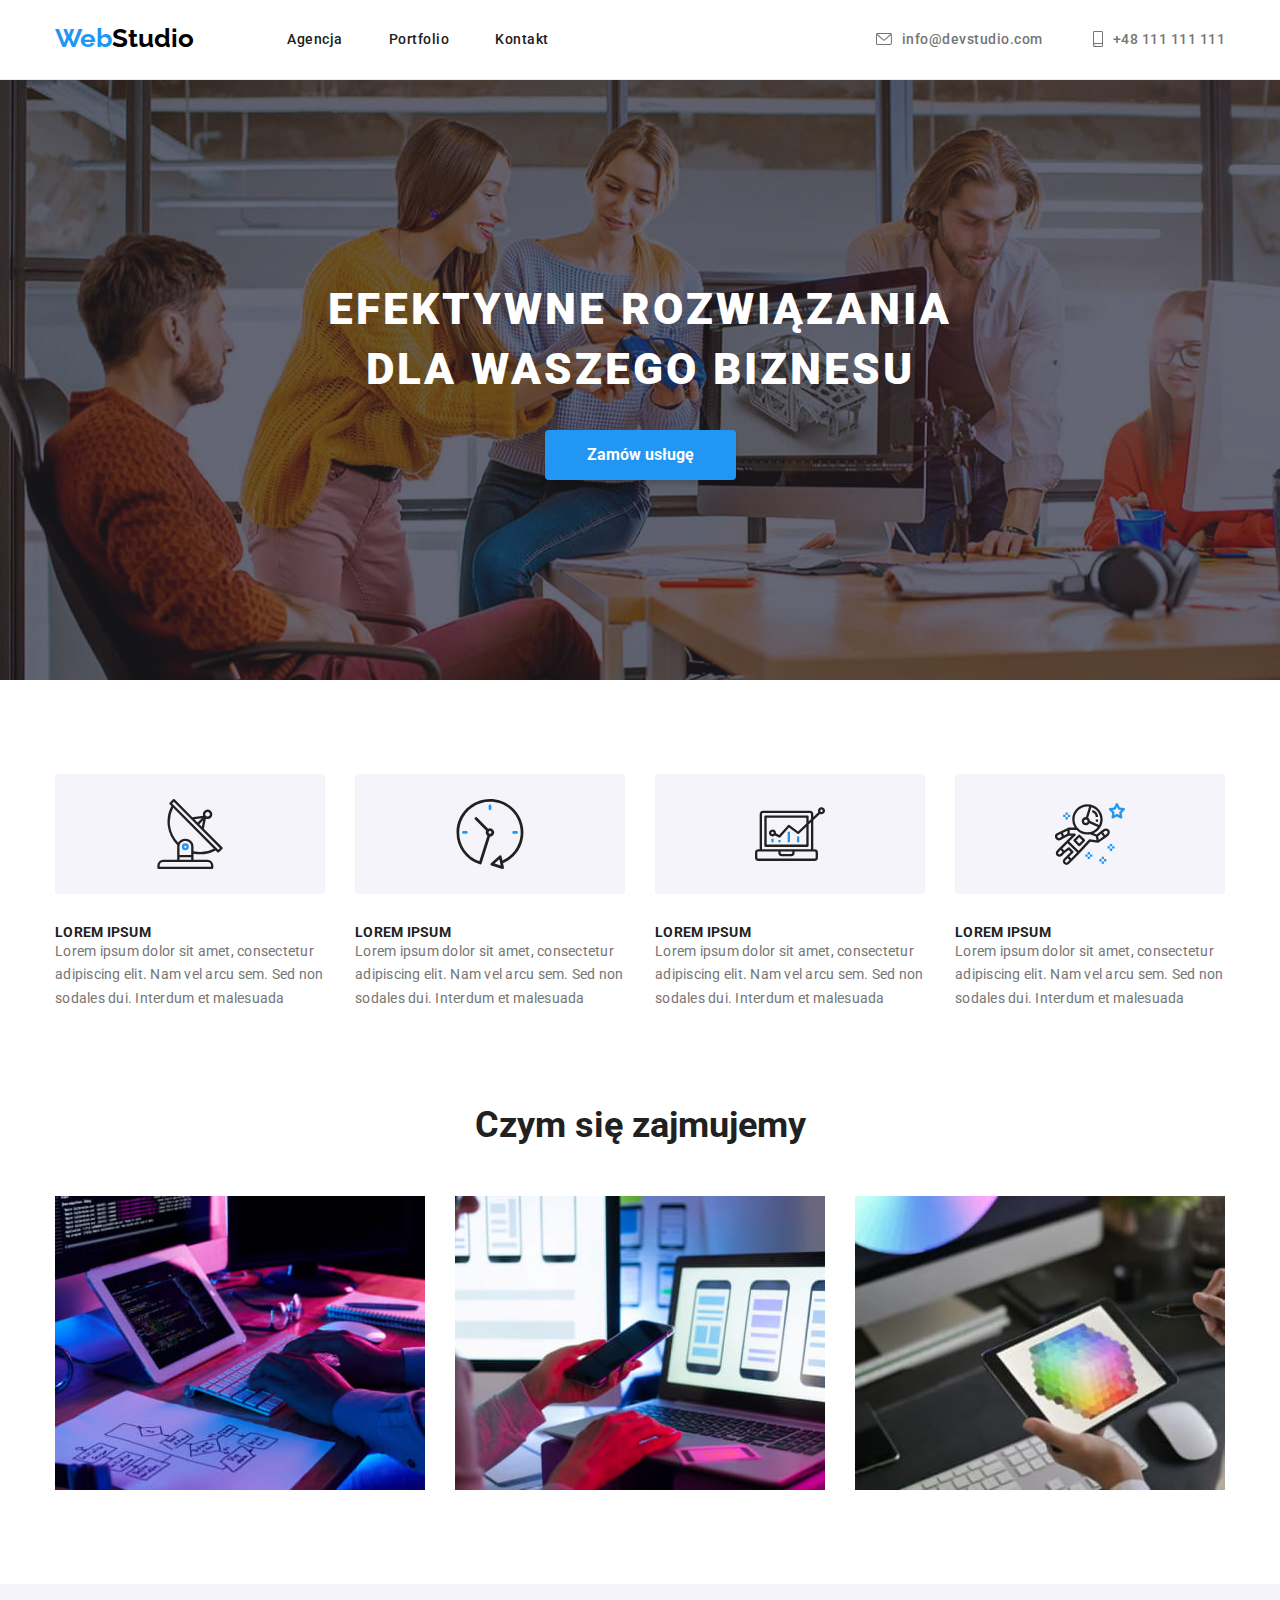
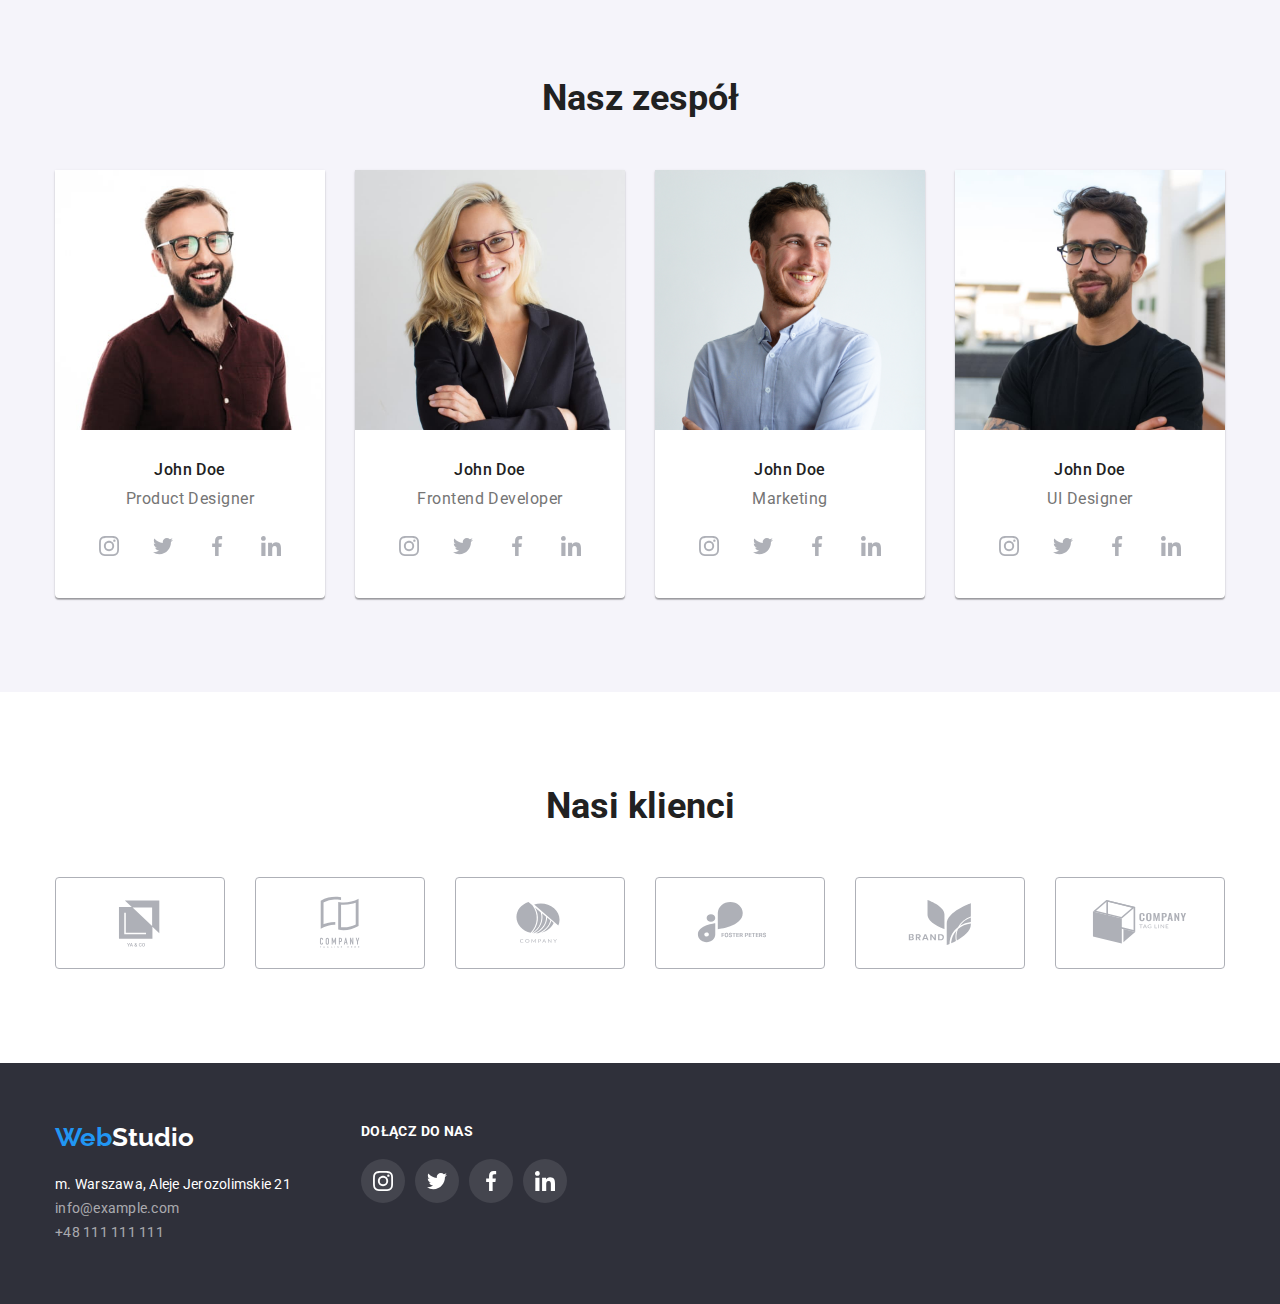
==== index.html @ 368a5fe5 "copied goit-markup-hw-04 files" ====
<!DOCTYPE html>
<html lang="pl">
  <head>
    <meta charset="UTF-8" />
    <meta http-equiv="X-UA-Compatible" content="IE=edge" />
    <meta name="viewport" content="width=device-width, initial-scale=1.0" />
    <title>WebStudio</title>

    <!-- links to stylesheets -->
    <link
      rel="stylesheet"
      href="https://cdnjs.cloudflare.com/ajax/libs/modern-normalize/1.0.0/modern-normalize.min.css"
    />
    <link rel="stylesheet" href="css/styles.css" />

    <!-- links to fonts -->
    <link rel="preconnect" href="https://fonts.googleapis.com" />
    <link rel="preconnect" href="https://fonts.gstatic.com" crossorigin />
    <link
      href="https://fonts.googleapis.com/css2?family=Raleway:wght@700&family=Roboto:wght@400;500;700;900&display=swap"
      rel="stylesheet"
    />
  </head>

  <body>
    <header class="site-bar-wrapper">
      <div class="container site-bar">
        <a class="logo-first" href="index.html"
          >Web<span class="logo-second">Studio</span></a
        >
        <nav>
          <ul class="main-navigation">
            <li><a href="agency-link">Agencja</a></li>
            <li><a href="portfolio.html">Portfolio</a></li>
            <li><a href="kontakt-link">Kontakt</a></li>
          </ul>
        </nav>
        <ul class="main-navigation main-navigation-contact">
          <li>
            <a href="mailto:info@devstudio.com">
              <svg width="16" height="12" class="icon-contact">
                <use href="./images/sprite-min.svg#icon-envelope"></use>
              </svg>
              info@devstudio.com</a
            >
          </li>
          <li>
            <a href="tel:+48111111111">
              <svg width="10" height="16" class="icon-contact">
                <use href="./images/sprite-min.svg#icon-smartphone"></use>
              </svg>
              +48 111 111 111</a
            >
          </li>
        </ul>
      </div>
    </header>

    <main>
      <section class="container-main-first section">
        <div class="container">
          <h1 class="container-main-first-caption">
            EFEKTYWNE ROZWIĄZANIA<br />DLA WASZEGO BIZNESU
          </h1>
          <button type="button" class="container-main-first-button">
            Zamów usługę
          </button>
        </div>
      </section>

      <section class="container-main-second container section">
        <ul class="container-main-second-list">
          <li>
            <div>
              <svg width="70" height="70">
                <use href="./images/sprite-min.svg#icon-antenna-1"></use>
              </svg>
            </div>
            <h3>LOREM IPSUM</h3>
            <p>
              Lorem ipsum dolor sit amet, consectetur adipiscing elit. Nam vel
              arcu sem. Sed non sodales dui. Interdum et malesuada
            </p>
          </li>

          <li>
            <div>
              <svg width="70" height="70">
                <use href="./images/sprite-min.svg#icon-clock-1"></use>
              </svg>
            </div>
            <h3>LOREM IPSUM</h3>
            <p>
              Lorem ipsum dolor sit amet, consectetur adipiscing elit. Nam vel
              arcu sem. Sed non sodales dui. Interdum et malesuada
            </p>
          </li>

          <li>
            <div>
              <svg width="70" height="70">
                <use href="./images/sprite-min.svg#icon-diagram-1"></use>
              </svg>
            </div>
            <h3>LOREM IPSUM</h3>
            <p>
              Lorem ipsum dolor sit amet, consectetur adipiscing elit. Nam vel
              arcu sem. Sed non sodales dui. Interdum et malesuada
            </p>
          </li>

          <li>
            <div>
              <svg width="70" height="70">
                <use href="./images/sprite-min.svg#icon-astronaut-1"></use>
              </svg>
            </div>
            <h3>LOREM IPSUM</h3>
            <p>
              Lorem ipsum dolor sit amet, consectetur adipiscing elit. Nam vel
              arcu sem. Sed non sodales dui. Interdum et malesuada
            </p>
          </li>
        </ul>
      </section>

      <section class="container-main-third container section">
        <h2 class="container-caption">Czym się zajmujemy</h2>
        <ul>
          <li>
            <img
              src="images/keyboard.jpg"
              alt="Coding"
              width="370"
              height="294"
            />
          </li>
          <li>
            <img
              src="images/laptop.jpg"
              alt="Web desing"
              width="370"
              height="294"
            />
          </li>
          <li>
            <img
              src="images/tablet.jpg"
              alt="Colours palette on tablet"
              width="370"
              height="294"
            />
          </li>
        </ul>
      </section>

      <section class="container-team section">
        <div class="container">
          <h2 class="container-caption">Nasz zespół</h2>
          <ul>
            <li>
              <figure class="container-team-worker">
                <img
                  src="images/product-designer.jpg"
                  alt="Product designer"
                  width="270"
                  height="260"
                />
                <figcaption>
                  <h4 class="container-team-title">John Doe</h4>
                  <p class="container-team-describe">Product Designer</p>
                  <ul class="container-team-icons">
                    <li>
                      <svg class="team-social-icons" width="20" height="20">
                        <use
                          href="images/sprite-min.svg#icon-instagram-2"
                        ></use>
                      </svg>
                    </li>
                    <li>
                      <svg class="team-social-icons" width="20" height="20">
                        <use href="images/sprite-min.svg#icon-twitter-1"></use>
                      </svg>
                    </li>
                    <li>
                      <svg class="team-social-icons" width="20" height="20">
                        <use href="images/sprite-min.svg#icon-facebook-1"></use>
                      </svg>
                    </li>
                    <li>
                      <svg class="team-social-icons" width="20" height="20">
                        <use href="images/sprite-min.svg#icon-linkedin-1"></use>
                      </svg>
                    </li>
                  </ul>
                </figcaption>
              </figure>
            </li>
            <li>
              <figure class="container-team-worker">
                <img
                  src="images/frontend-developer.jpg"
                  alt="frontend-developer"
                  width="270"
                  height="260"
                />
                <figcaption>
                  <h4 class="container-team-title">John Doe</h4>
                  <p class="container-team-describe">Frontend Developer</p>
                  <ul class="container-team-icons">
                    <li>
                      <svg class="team-social-icons" width="20" height="20">
                        <use
                          href="images/sprite-min.svg#icon-instagram-2"
                        ></use>
                      </svg>
                    </li>
                    <li>
                      <svg class="team-social-icons" width="20" height="20">
                        <use href="images/sprite-min.svg#icon-twitter-1"></use>
                      </svg>
                    </li>
                    <li>
                      <svg class="team-social-icons" width="20" height="20">
                        <use href="images/sprite-min.svg#icon-facebook-1"></use>
                      </svg>
                    </li>
                    <li>
                      <svg class="team-social-icons" width="20" height="20">
                        <use href="images/sprite-min.svg#icon-linkedin-1"></use>
                      </svg>
                    </li>
                  </ul>
                </figcaption>
              </figure>
            </li>
            <li>
              <figure class="container-team-worker">
                <img
                  src="images/marketing.jpg"
                  alt="Marketing worker"
                  width="270"
                  height="260"
                />
                <figcaption>
                  <h4 class="container-team-title">John Doe</h4>
                  <p class="container-team-describe">Marketing</p>
                  <ul class="container-team-icons">
                    <li>
                      <svg class="team-social-icons" width="20" height="20">
                        <use
                          href="images/sprite-min.svg#icon-instagram-2"
                        ></use>
                      </svg>
                    </li>
                    <li>
                      <svg class="team-social-icons" width="20" height="20">
                        <use href="images/sprite-min.svg#icon-twitter-1"></use>
                      </svg>
                    </li>
                    <li>
                      <svg class="team-social-icons" width="20" height="20">
                        <use href="images/sprite-min.svg#icon-facebook-1"></use>
                      </svg>
                    </li>
                    <li>
                      <svg class="team-social-icons" width="20" height="20">
                        <use href="images/sprite-min.svg#icon-linkedin-1"></use>
                      </svg>
                    </li>
                  </ul>
                </figcaption>
              </figure>
            </li>
            <li>
              <figure class="container-team-worker">
                <img
                  src="images/ui-designer.jpg"
                  alt="UI designer"
                  width="270"
                  height="260"
                />
                <figcaption>
                  <h4 class="container-team-title">John Doe</h4>
                  <p class="container-team-describe">UI Designer</p>
                  <ul class="container-team-icons">
                    <li>
                      <svg class="team-social-icons" width="20" height="20">
                        <use
                          href="images/sprite-min.svg#icon-instagram-2"
                        ></use>
                      </svg>
                    </li>
                    <li>
                      <svg class="team-social-icons" width="20" height="20">
                        <use href="images/sprite-min.svg#icon-twitter-1"></use>
                      </svg>
                    </li>
                    <li>
                      <svg class="team-social-icons" width="20" height="20">
                        <use href="images/sprite-min.svg#icon-facebook-1"></use>
                      </svg>
                    </li>
                    <li>
                      <svg class="team-social-icons" width="20" height="20">
                        <use href="images/sprite-min.svg#icon-linkedin-1"></use>
                      </svg>
                    </li>
                  </ul>
                </figcaption>
              </figure>
            </li>
          </ul>
        </div>
      </section>

      <section class="section container container-clients">
        <h2 class="container-caption">Nasi klienci</h2>
        <ul class="container-clients-list">
          <li>
            <svg width="106" height="60.04">
              <use href="images/sprite-min.svg#icon-Logo-1"></use>
            </svg>
          </li>
          <li>
            <svg width="106" height="60.04">
              <use href="images/sprite-min.svg#icon-Logo-2"></use>
            </svg>
          </li>
          <li>
            <svg width="106" height="60.04">
              <use href="images/sprite-min.svg#icon-Logo-3"></use>
            </svg>
          </li>
          <li>
            <svg width="106" height="60.04">
              <use href="images/sprite-min.svg#icon-Logo-4"></use>
            </svg>
          </li>
          <li>
            <svg width="106" height="60.04">
              <use href="images/sprite-min.svg#icon-Logo-5"></use>
            </svg>
          </li>
          <li>
            <svg width="106" height="60.04">
              <use href="images/sprite-min.svg#icon-Logo-6"></use>
            </svg>
          </li>
        </ul>
      </section>
    </main>

    <footer class="footer-wrapper">
      <div class="container footer-columns">
        <div class="footer-columns-adress">
          <a class="logo-first" href="index.html"
            >Web<span class="logo-second-footer">Studio</span></a
          >
          <address class="address-info">
            m. Warszawa, Aleje Jerozolimskie 21 <br />
            <a href="mailto:info@example.com" class="address-link"
              >info@example.com</a
            >
            <br />
            <a href="tel:+48111111111" class="address-link">+48 111 111 111</a>
          </address>
        </div>
        <div class="footer-socials">
          <h4>DOŁĄCZ DO NAS</h4>
          <ul class="footer-socials-icons">
            <li>
              <svg width="20" height="20">
                <use href="images/sprite-min.svg#icon-instagram-2"></use>
              </svg>
            </li>
            <li>
              <svg width="20" height="20">
                <use href="images/sprite-min.svg#icon-twitter-1"></use>
              </svg>
            </li>
            <li>
              <svg width="20" height="20">
                <use href="images/sprite-min.svg#icon-facebook-1"></use>
              </svg>
            </li>
            <li>
              <svg width="20" height="20">
                <use href="images/sprite-min.svg#icon-linkedin-1"></use>
              </svg>
            </li>
          </ul>
        </div>
      </div>
    </footer>
  </body>
</html>
---- css/styles.css ----
:root {
  --main-color: #212121;
  --accent-color: #2196f3;
  --descriptions-color: #757575;
  --background-dark-color: #2f303a;
  --background-light-color: #f5f4fa;
  --white-color: #ffffff;
  --black-color: #000000;
  --clients-logo-color: hsla(227, 6%, 70%, 1);
}

*,
*::before,
*::after {
  box-sizing: border-box;
  margin: 0;
  padding: 0;
}

body {
  font-family: "Roboto", "Raleway", sans-serif;
  color: var(--main-color);
  max-width: 1600px;
  margin-left: auto;
  margin-right: auto;
}

.container {
  max-width: 1200px;
  margin-left: auto;
  margin-right: auto;
  padding-left: 15px;
  padding-right: 15px;
}

.section {
  padding-bottom: 94px;
  padding-top: 94px;
}
/* header styles */

.site-bar-wrapper {
  background-color: var(--white-color);
  border-bottom: 1px solid #ececec;
}
.site-bar {
  display: flex;
  align-items: center;
}
.site-bar > a {
  margin: 24px 93px 25px 0;
}

.logo-first {
  color: var(--accent-color);
  text-decoration: none;
  font-family: "Raleway";
  font-size: 26px;
  font-weight: 700;
}
.logo-second {
  color: var(--black-color);
}
.main-navigation {
  list-style: none;
  display: flex;
}
.main-navigation a {
  text-decoration: none;
  color: var(--main-color);
  font-weight: 500;
  font-size: 14px;
  letter-spacing: 0.5px;
  margin-right: 46px;
}
.main-navigation a[href="kontakt-link"] {
  margin-right: 0;
}
.main-navigation-contact {
  margin-left: auto;
}
.main-navigation-contact a {
  color: var(--descriptions-color);
  margin-right: 50px;
  fill: var(--descriptions-color);
  display: flex;
  gap: 10px;
  align-items: center;
}
.main-navigation-contact a[href="tel:+48111111111"] {
  margin-right: 0;
}
.main-navigation a:hover {
  color: var(--accent-color);
  fill: var(--accent-color);
}
.main-navigation a:focus {
  color: var(--accent-color);
  fill: var(--accent-color);
}

/* footer styles */

.footer-wrapper {
  background-color: var(--background-dark-color);
  padding-top: 60px;
  padding-bottom: 60px;
}
.footer-columns {
  display: flex;
}
.footer-columns-adress {
  margin-right: 70px;
}
.logo-second-footer {
  color: var(--white-color);
}
.address-info {
  color: var(--white-color);
  font-style: normal;
  font-size: 14px;
  line-height: 1.7;
  vertical-align: top;
  letter-spacing: 0.25px;
  margin-top: 20px;
}
.address-link {
  text-decoration: none;
  color: #ffffff99;
  font-style: normal;
  font-size: 14px;
  line-height: 1.7;
  vertical-align: top;
  letter-spacing: 0.25px;
}
.address-link:hover {
  color: var(--accent-color);
}
.address-link:focus {
  color: var(--accent-color);
}
.footer-socials-icons {
  list-style: none;
  display: flex;
  gap: 10px;
}
.footer-socials h4 {
  font-weight: 700;
  font-size: 14px;
  font-style: normal;
  line-height: 1.1428;
  letter-spacing: 0.03em;
  text-transform: uppercase;
  color: var(--white-color);
  margin-bottom: 20px;
}
.footer-socials-icons li {
  width: 44px;
  height: 44px;
  border-radius: 50%;
  background-color: rgba(255, 255, 255, 0.1);
  fill: var(--white-color);
  display: flex;
  justify-content: center;
  align-items: center;
}
.footer-socials-icons li:hover,
.footer-socials-icons li:active {
  cursor: pointer;
  background-color: var(--accent-color);
}
.footer-socials-icons li:focus,
.footer-socials-icons li:active {
  background-color: var(--accent-color);
}

/* main-page main styles */

.container-main-first {
  background-color: var(--background-dark-color);
  background-image: linear-gradient(
      hsla(235, 10%, 21%, 0.4),
      hsla(235, 10%, 21%, 0.4)
    ),
    url(../images/back-ground-img.jpg);
  background-size: cover;
  background-repeat: no-repeat;
  padding-top: 200px;
  padding-bottom: 200px;
}
.container-main-first-caption {
  color: var(--white-color);
  font-weight: 900;
  font-size: 44px;
  line-height: 1.36;
  text-align: center;
  vertical-align: top;
  letter-spacing: 3px;
  padding-bottom: 30px;
}
.container-main-first-button {
  background-color: var(--accent-color);
  color: var(--white-color);
  border: none;
  font-weight: 700;
  font-size: 16px;
  line-height: 1.875;
  text-align: center;
  cursor: pointer;
  padding: 10px 42px;
  display: block;
  margin-left: auto;
  margin-right: auto;
  border-radius: 4px;
  box-shadow: 0px 4px 4px rgba(0, 0, 0, 0.15);
}
.container-main-second-list {
  list-style: none;
  display: flex;
  gap: 30px;
}

.container-main-second-list div {
  display: flex;
  width: 270px;
  height: 120px;
  justify-content: center;
  align-items: center;
  background-color: hsla(250, 38%, 97%, 1);
  border-radius: 4px;
  margin-bottom: 30px;
}
.container-main-second-list h3 {
  font-weight: 700;
  font-size: 14px;
  line-height: 1.15;
  text-transform: uppercase;
  letter-spacing: 0.25px;
}
.container-main-second-list p {
  font-size: 14px;
  line-height: 1.7;
  color: var(--descriptions-color);
  letter-spacing: 0.25px;
}
.container-main-third {
  padding-top: 0px;
}
.container-main-third ul {
  list-style: none;
  display: flex;
  gap: 30px;
  font-size: 0;
}
.container-caption {
  font-weight: 700;
  font-size: 36px;
  text-align: center;
  vertical-align: top;
  padding-bottom: 50px;
}
.container-team {
  background-color: var(--background-light-color);
}
.container-team ul {
  list-style: none;
  display: flex;
  gap: 30px;
}
.container-team figcaption > ul {
  display: flex;
  gap: 10px;
  justify-content: center;
  padding-bottom: 30px;
}
.container-team-icons li {
  width: 44px;
  height: 44px;
  border-radius: 50%;
  display: flex;
  justify-content: center;
  align-items: center;
  fill: hsla(227, 6%, 70%, 1);
}
.container-team-icons li:hover,
.container-team-icons li:active {
  background-color: var(--accent-color);
  fill: hsla(0, 0%, 100%, 1);
  cursor: pointer;
}
.container-team-icons li:focus,
.container-team-icons li:active {
  background-color: var(--accent-color);
  fill: hsla(0, 0%, 100%, 1);
}
.container-team-worker {
  background-color: var(--white-color);
  border-bottom-right-radius: 4px;
  border-bottom-left-radius: 4px;
  box-shadow: 0px 2px 1px rgba(0, 0, 0, 0.2), 0px 1px 1px rgba(0, 0, 0, 0.14),
    0px 1px 3px rgba(0, 0, 0, 0.12);
}
.container-team-worker img {
  display: block;
}
.container-team-title {
  font-weight: 500;
  font-size: 16px;
  line-height: 1.1875;
  text-align: center;
  letter-spacing: 0.03em;
  padding-top: 30px;
  padding-bottom: 10px;
}
.container-team-describe {
  font-size: 16px;
  line-height: 1.1875;
  text-align: center;
  color: var(--descriptions-color);
  letter-spacing: 0.03em;
  padding-bottom: 16px;
}

.container-clients-list {
  list-style: none;
  display: flex;
  gap: 30px;
}
.container-clients-list li {
  width: 170px;
  height: 92px;
  display: flex;
  justify-content: center;
  align-items: center;
  border: 1px solid var(--clients-logo-color);
  border-radius: 4px;
  fill: var(--clients-logo-color);
}
.container-clients-list li:hover,
.container-clients-list li:active {
  border: 1px solid var(--accent-color);
  fill: var(--accent-color);
  cursor: pointer;
}
.container-clients-list li:focus,
.container-clients-list li:active {
  border: 1px solid var(--accent-color);
  fill: var(--accent-color);
}

/* portfolio-page styles */
.filtr-buttons {
  display: flex;
  justify-content: center;
  gap: 8px;
}

.filtr-buttons-portfolio button {
  background-color: var(--background-light-color);
  color: var(--main-color);
  border: none;
  font-weight: 500;
  font-size: 16px;
  line-height: 1.625;
  padding: 6px 22px;
  border-radius: 4px;
}

.filtr-buttons-portfolio button:hover {
  background-color: var(--accent-color);
  color: var(--white-color);
  cursor: pointer;
  box-shadow: 0px 3px 1px rgba(0, 0, 0, 0.1), 0px 1px 2px rgba(0, 0, 0, 0.08),
    0px 2px 2px rgba(0, 0, 0, 0.12);
}
.filtr-buttons-portfolio button:focus {
  background-color: var(--accent-color);
  color: var(--white-color);
  cursor: pointer;
}
.projects-list {
  list-style: none;
  padding-top: 50px;
  display: flex;
  flex-wrap: wrap;
  gap: 30px;
}
.projects-list figure {
  font-size: 0;
}
.projects-list figure:hover {
  box-shadow: 0px 1px 1px rgba(0, 0, 0, 0.12), 0px 4px 4px rgba(0, 0, 0, 0.06),
    1px 4px 6px rgba(0, 0, 0, 0.16);
  cursor: pointer;
}
.projects-list figcaption {
  border-bottom: 1px solid #eeeeee;
  border-right: 1px solid #eeeeee;
  border-left: 1px solid #eeeeee;
}
.project-title {
  font-weight: 700;
  font-size: 18px;
  line-height: 2;
  vertical-align: top;
  letter-spacing: 1.5px;
  padding-left: 24px;
  padding-top: 20px;
  padding-bottom: 4px;
}

.project-describe {
  font-size: 16px;
  color: var(--descriptions-color);
  line-height: 1.875;
  letter-spacing: 0.75px;
  padding-left: 24px;
  padding-bottom: 20px;
}
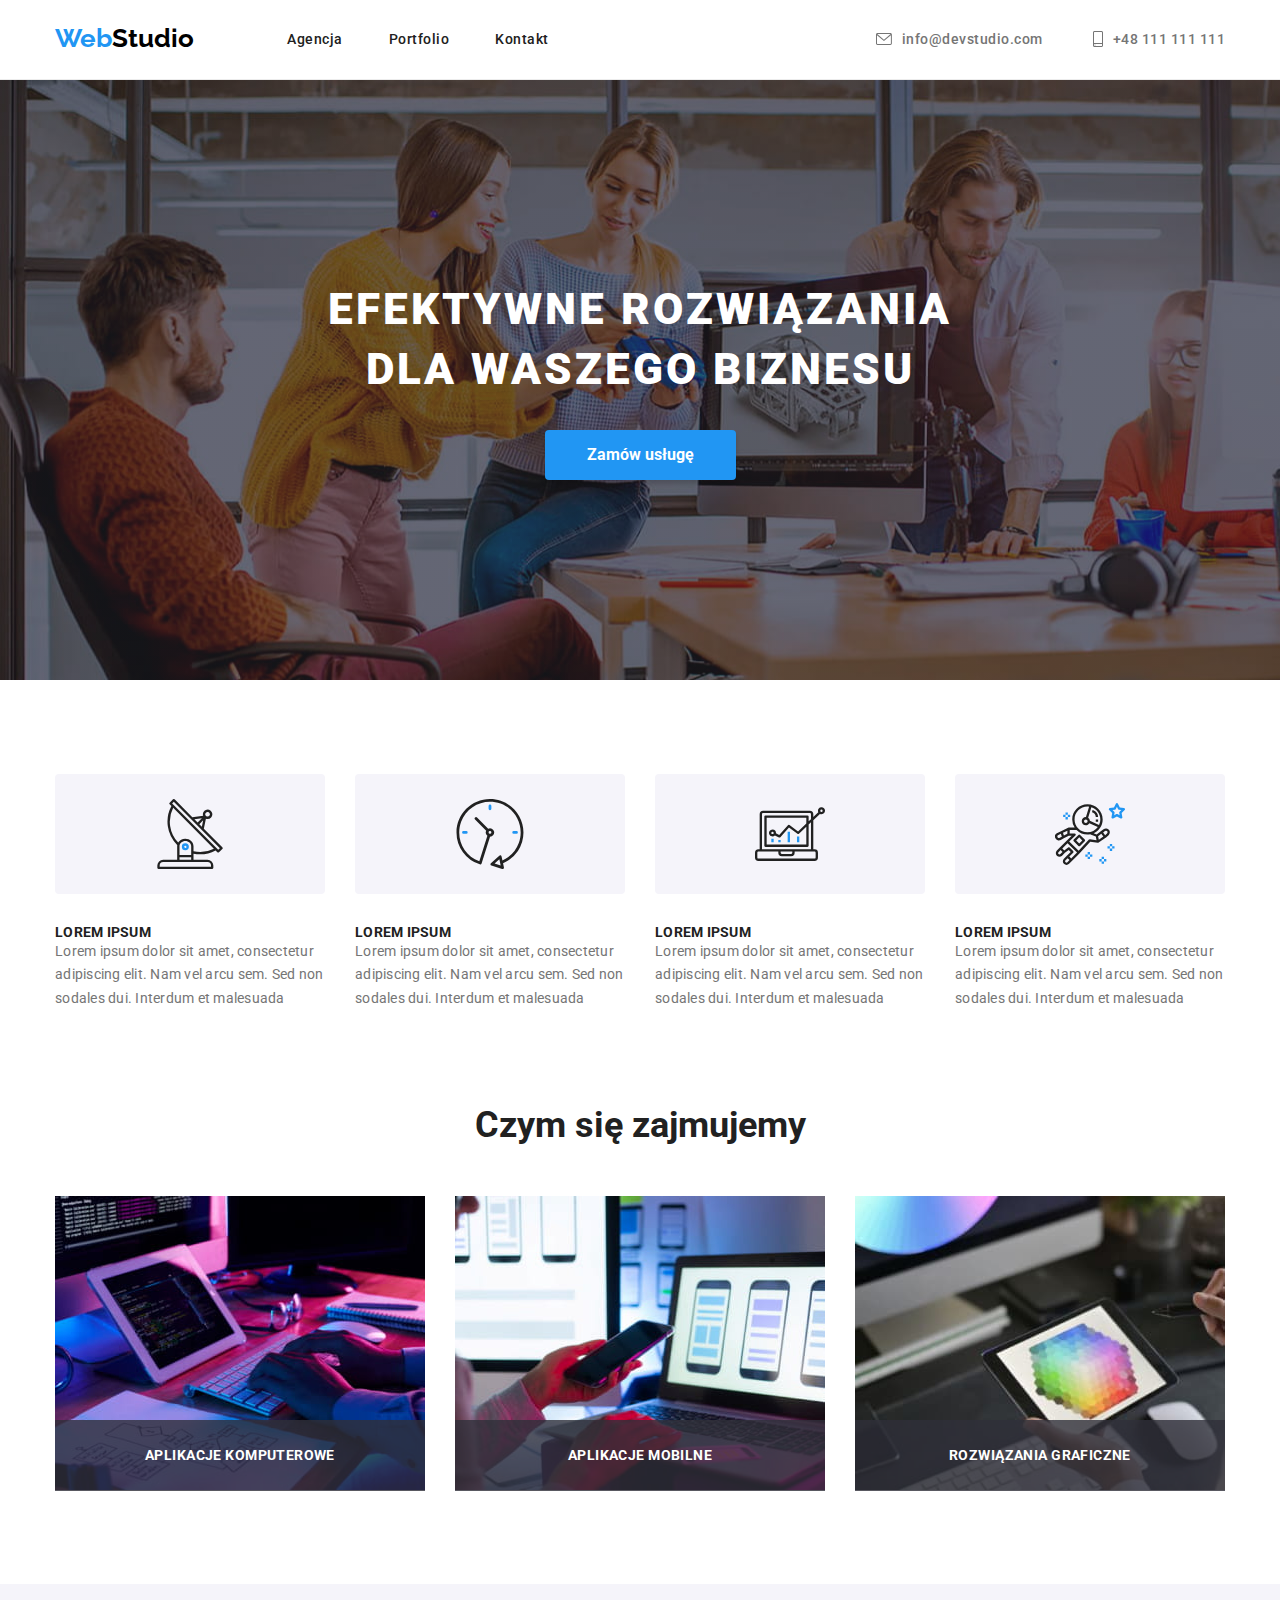
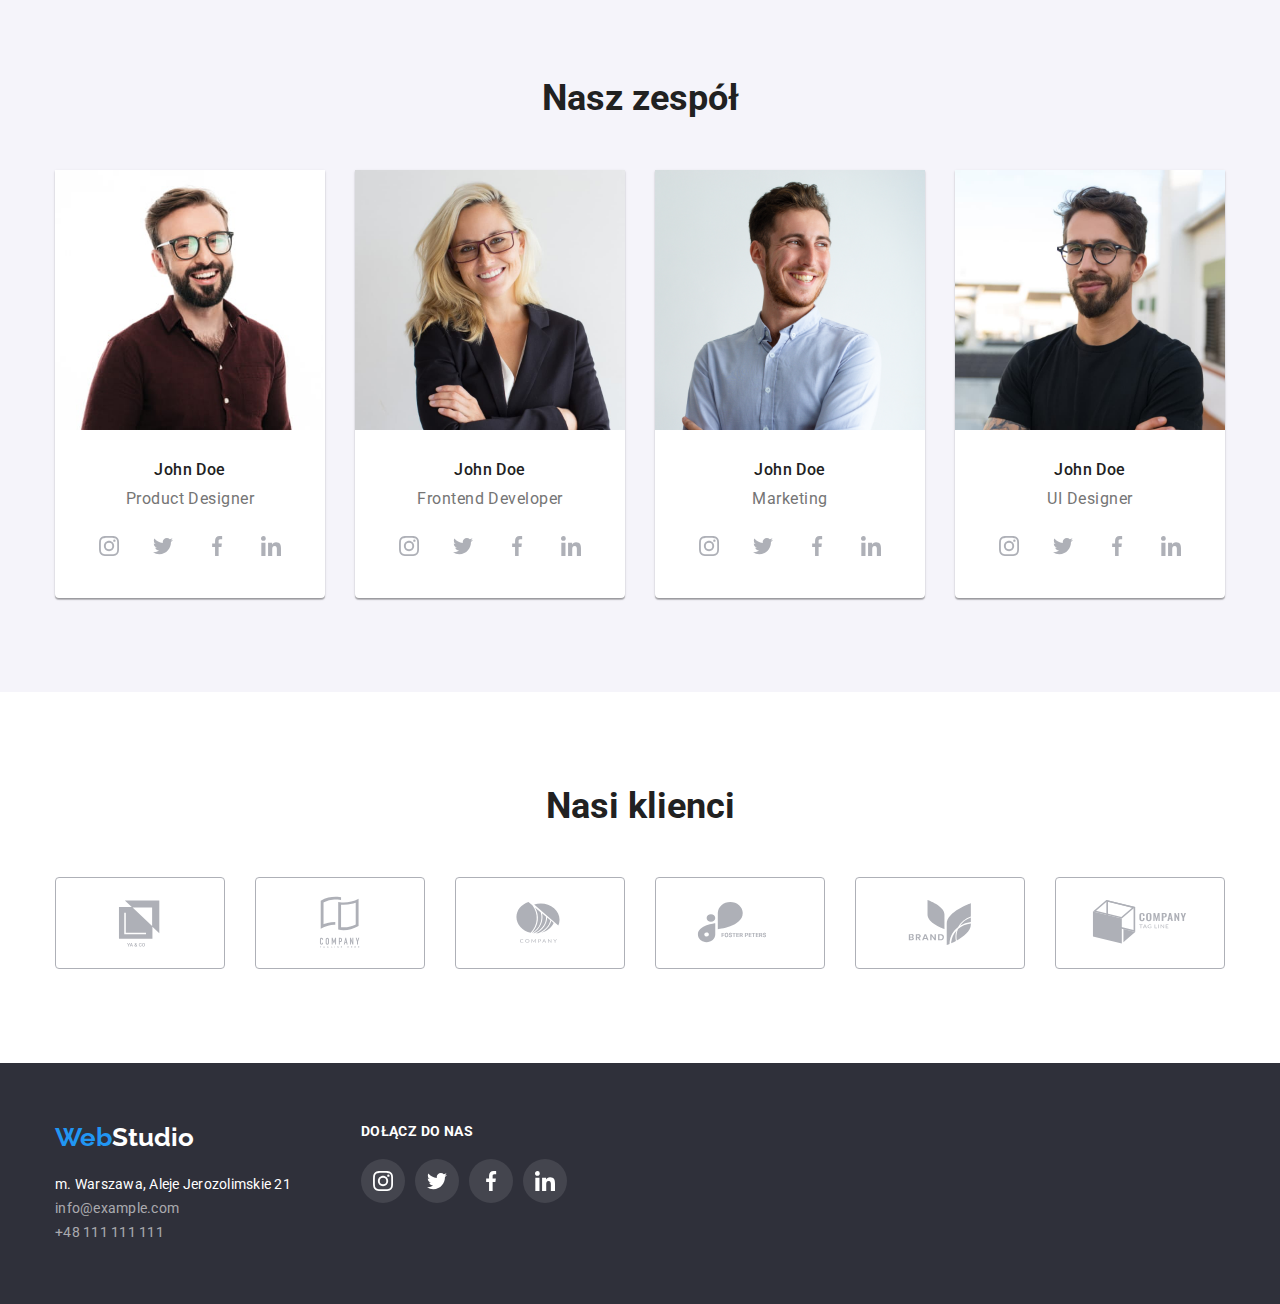
==== commit fdaafb26: "C3" ====
--- a/index.html
+++ b/index.html
@@ -134,6 +134,9 @@
               width="370"
               height="294"
             />
+            <div class="container-main-third-background">
+              <p>APLIKACJE KOMPUTEROWE</p>
+            </div>
           </li>
           <li>
             <img
@@ -142,6 +145,9 @@
               width="370"
               height="294"
             />
+            <div class="container-main-third-background">
+              <p>APLIKACJE MOBILNE</p>
+            </div>
           </li>
           <li>
             <img
@@ -150,6 +156,9 @@
               width="370"
               height="294"
             />
+            <div class="container-main-third-background">
+              <p>ROZWIĄZANIA GRAFICZNE</p>
+            </div>
           </li>
         </ul>
       </section>
--- a/css/styles.css
+++ b/css/styles.css
@@ -259,6 +259,26 @@
   vertical-align: top;
   padding-bottom: 50px;
 }
+.container-main-third li {
+  position: relative;
+}
+.container-main-third-background {
+  background-color: #2f303acc;
+  width: 100%;
+  position: absolute;
+  top: 224px;
+}
+.container-main-third-background p {
+  font-weight: 700;
+  font-size: 14px;
+  line-height: 1.1721;
+  text-align: center;
+  letter-spacing: 0.03em;
+  text-transform: uppercase;
+  color: var(--white-color);
+  padding-top: 27px;
+  padding-bottom: 27px;
+}
 .container-team {
   background-color: var(--background-light-color);
 }
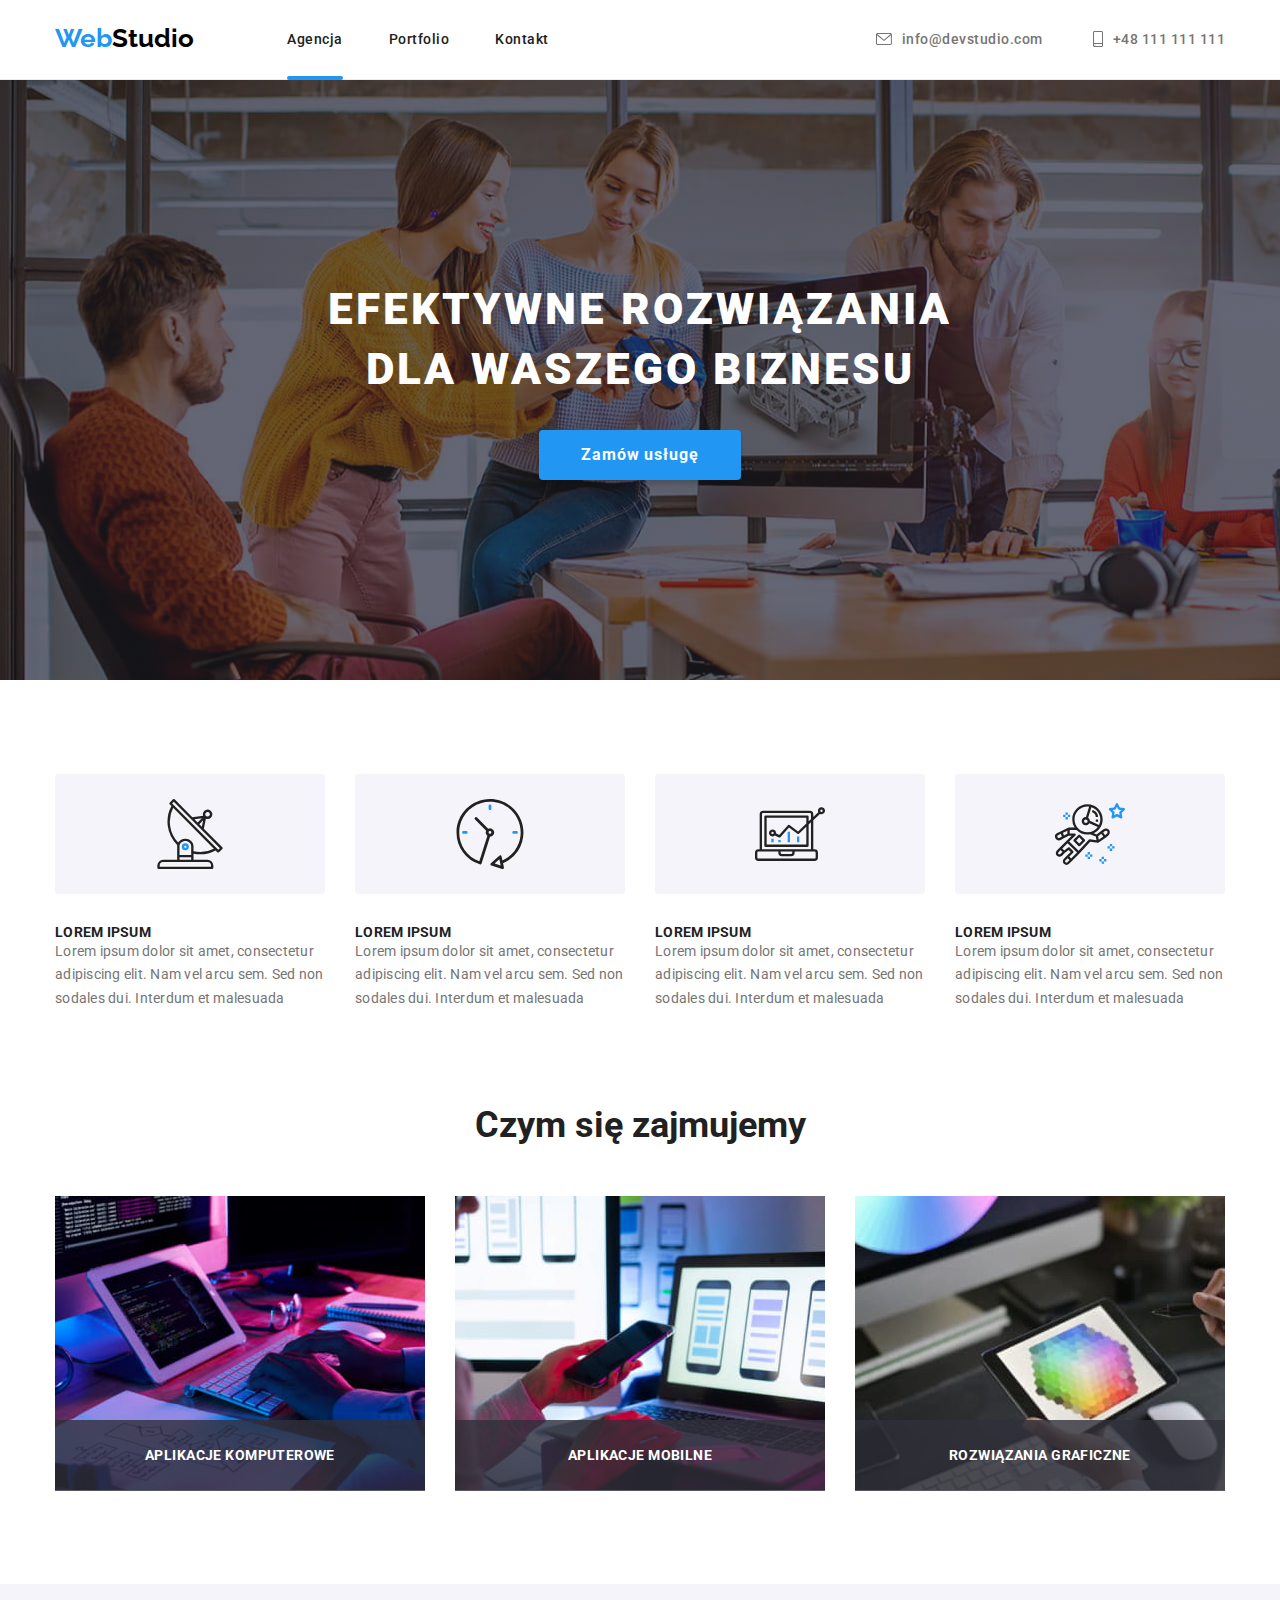
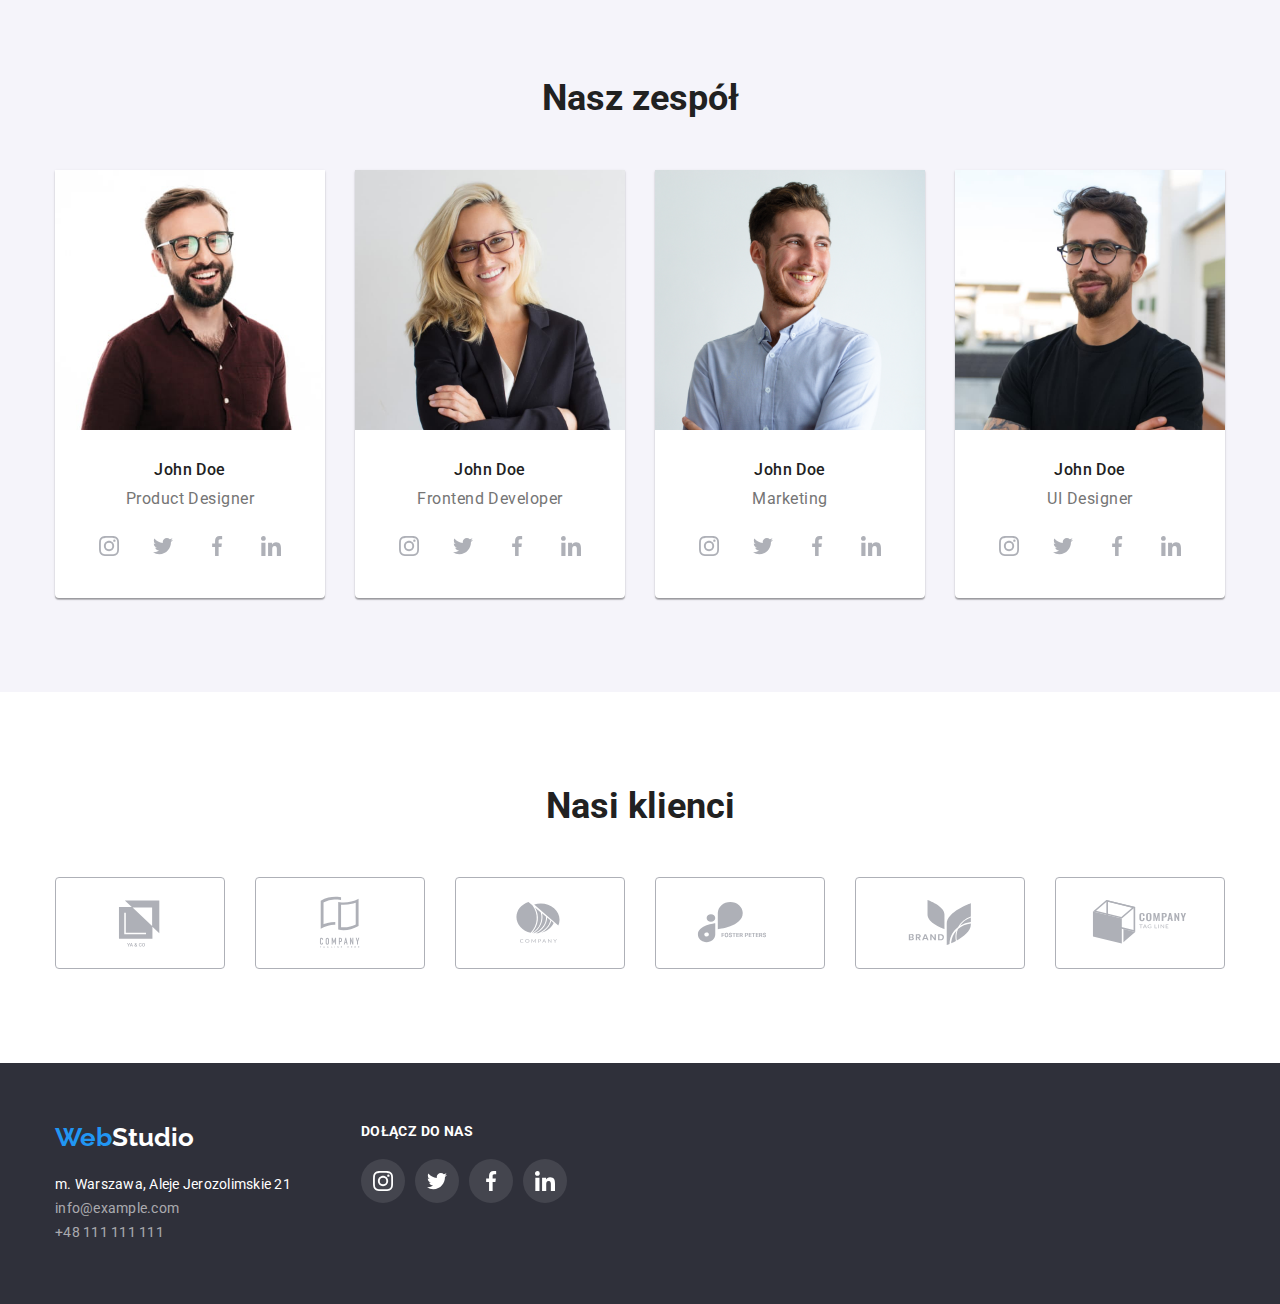
==== commit d7bf4ea0: "C1 C4 updated" ====
--- a/index.html
+++ b/index.html
@@ -30,7 +30,9 @@
         >
         <nav>
           <ul class="main-navigation">
-            <li><a href="agency-link">Agencja</a></li>
+            <li>
+              <a href="index.html" class="main-navigation-active">Agencja</a>
+            </li>
             <li><a href="portfolio.html">Portfolio</a></li>
             <li><a href="kontakt-link">Kontakt</a></li>
           </ul>
--- a/css/styles.css
+++ b/css/styles.css
@@ -64,6 +64,7 @@
 .main-navigation {
   list-style: none;
   display: flex;
+  align-items: center;
 }
 .main-navigation a {
   text-decoration: none;
@@ -72,7 +73,12 @@
   font-size: 14px;
   letter-spacing: 0.5px;
   margin-right: 46px;
-}
+  position: relative;
+  transition-property: color fill;
+  transition-duration: 250ms;
+  transition-timing-function: cubic-bezier(0.4, 0, 0.2, 1);
+}
+
 .main-navigation a[href="kontakt-link"] {
   margin-right: 0;
 }
@@ -98,6 +104,17 @@
   color: var(--accent-color);
   fill: var(--accent-color);
 }
+.main-navigation-active::after {
+  content: "";
+  background-color: var(--accent-color);
+  border-radius: 2px;
+  height: 4px;
+  position: absolute;
+  top: 45px;
+  left: 0;
+  bottom: 0;
+  right: 0;
+}
 
 /* footer styles */
 
@@ -132,6 +149,9 @@
   line-height: 1.7;
   vertical-align: top;
   letter-spacing: 0.25px;
+  transition-property: color;
+  transition-duration: 250ms;
+  transition-timing-function: cubic-bezier(0.4, 0, 0.2, 1);
 }
 .address-link:hover {
   color: var(--accent-color);
@@ -163,6 +183,9 @@
   display: flex;
   justify-content: center;
   align-items: center;
+  transition-property: background-color;
+  transition-duration: 250ms;
+  transition-timing-function: cubic-bezier(0.4, 0, 0.2, 1);
 }
 .footer-socials-icons li:hover,
 .footer-socials-icons li:active {
@@ -205,6 +228,7 @@
   font-weight: 700;
   font-size: 16px;
   line-height: 1.875;
+  letter-spacing: 0.06em;
   text-align: center;
   cursor: pointer;
   padding: 10px 42px;
@@ -267,6 +291,7 @@
   width: 100%;
   position: absolute;
   top: 224px;
+  z-index: 1;
 }
 .container-main-third-background p {
   font-weight: 700;
@@ -301,6 +326,9 @@
   justify-content: center;
   align-items: center;
   fill: hsla(227, 6%, 70%, 1);
+  transition-property: background-color fill;
+  transition-duration: 250ms;
+  transition-timing-function: cubic-bezier(0.4, 0, 0.2, 1);
 }
 .container-team-icons li:hover,
 .container-team-icons li:active {
@@ -355,6 +383,9 @@
   border: 1px solid var(--clients-logo-color);
   border-radius: 4px;
   fill: var(--clients-logo-color);
+  transition-property: fill border;
+  transition-duration: 250ms;
+  transition-timing-function: cubic-bezier(0.4, 0, 0.2, 1);
 }
 .container-clients-list li:hover,
 .container-clients-list li:active {
@@ -384,6 +415,9 @@
   line-height: 1.625;
   padding: 6px 22px;
   border-radius: 4px;
+  transition-property: background-color color box-shadow;
+  transition-duration: 250ms;
+  transition-timing-function: cubic-bezier(0.4, 0, 0.2, 1);
 }
 
 .filtr-buttons-portfolio button:hover {
@@ -407,6 +441,9 @@
 }
 .projects-list figure {
   font-size: 0;
+  transition-property: box-shadow;
+  transition-duration: 250ms;
+  transition-timing-function: cubic-bezier(0.4, 0, 0.2, 1);
 }
 .projects-list figure:hover {
   box-shadow: 0px 1px 1px rgba(0, 0, 0, 0.12), 0px 4px 4px rgba(0, 0, 0, 0.06),
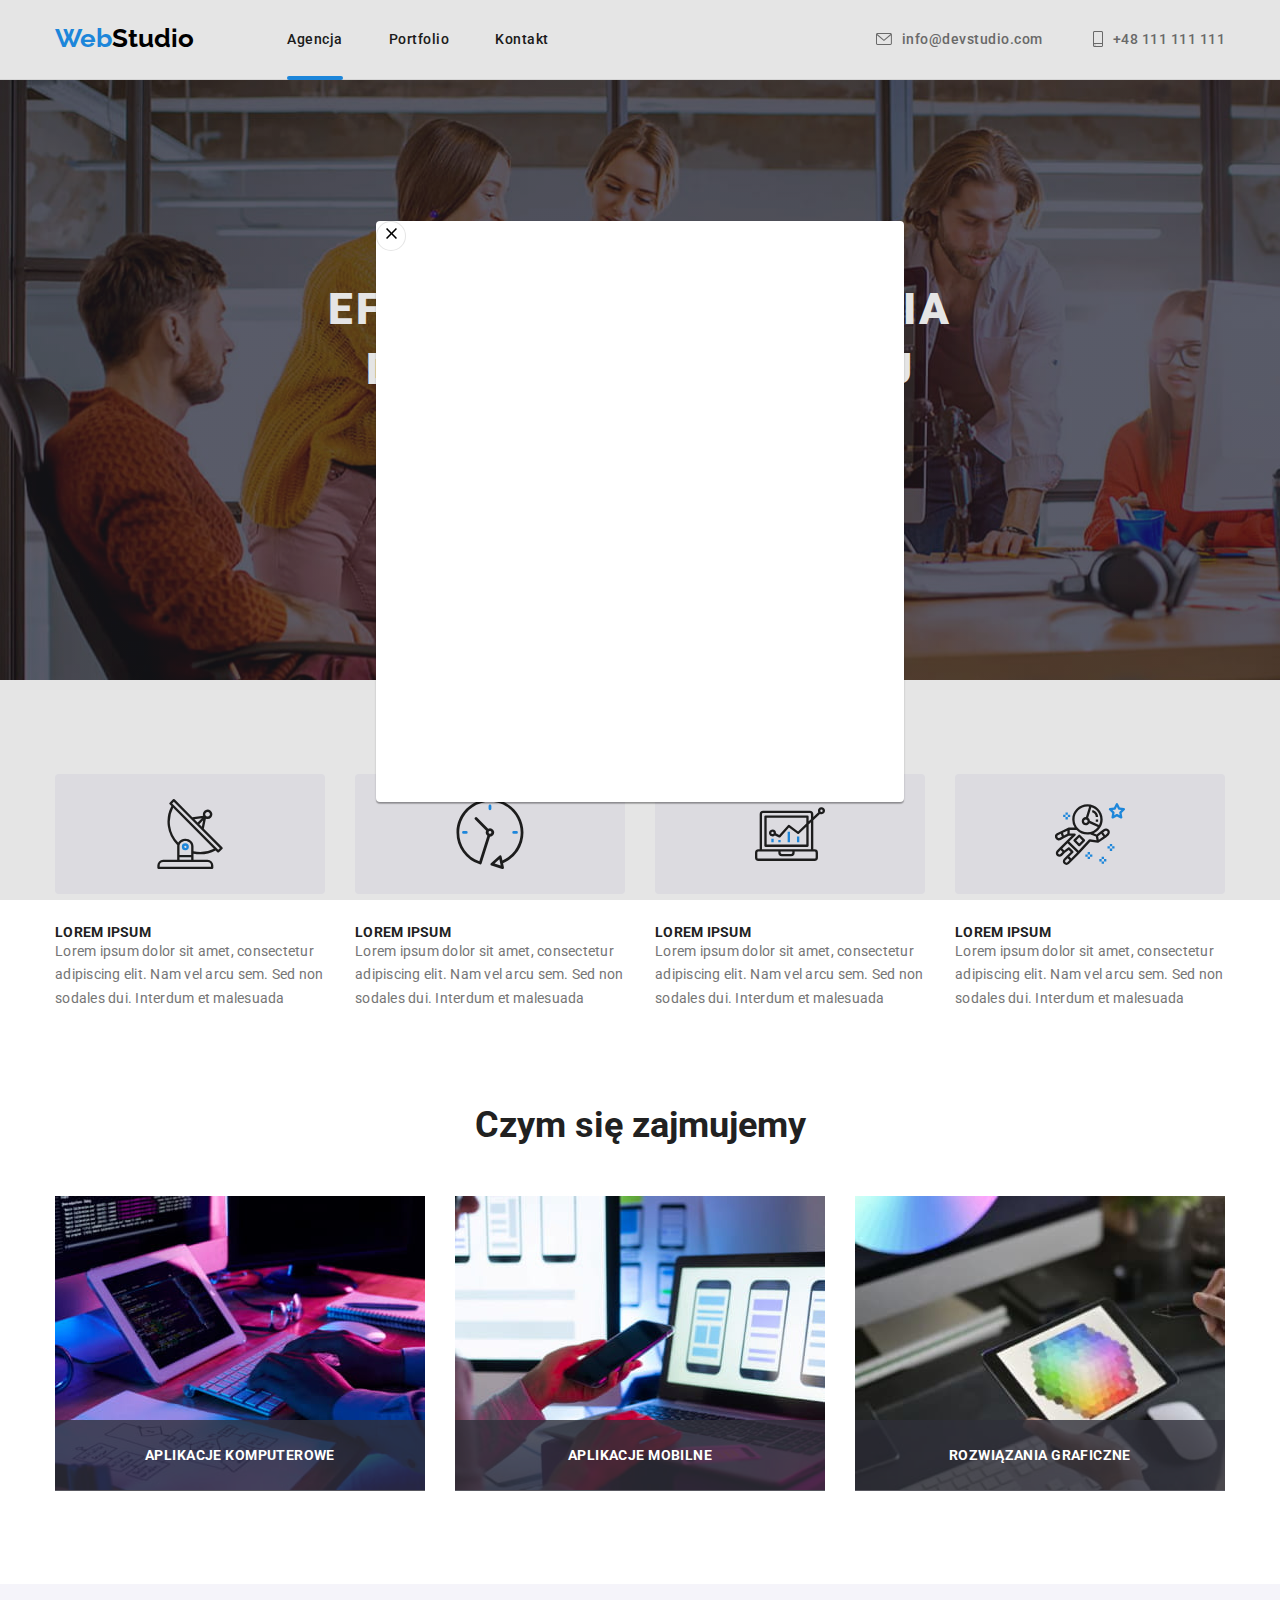
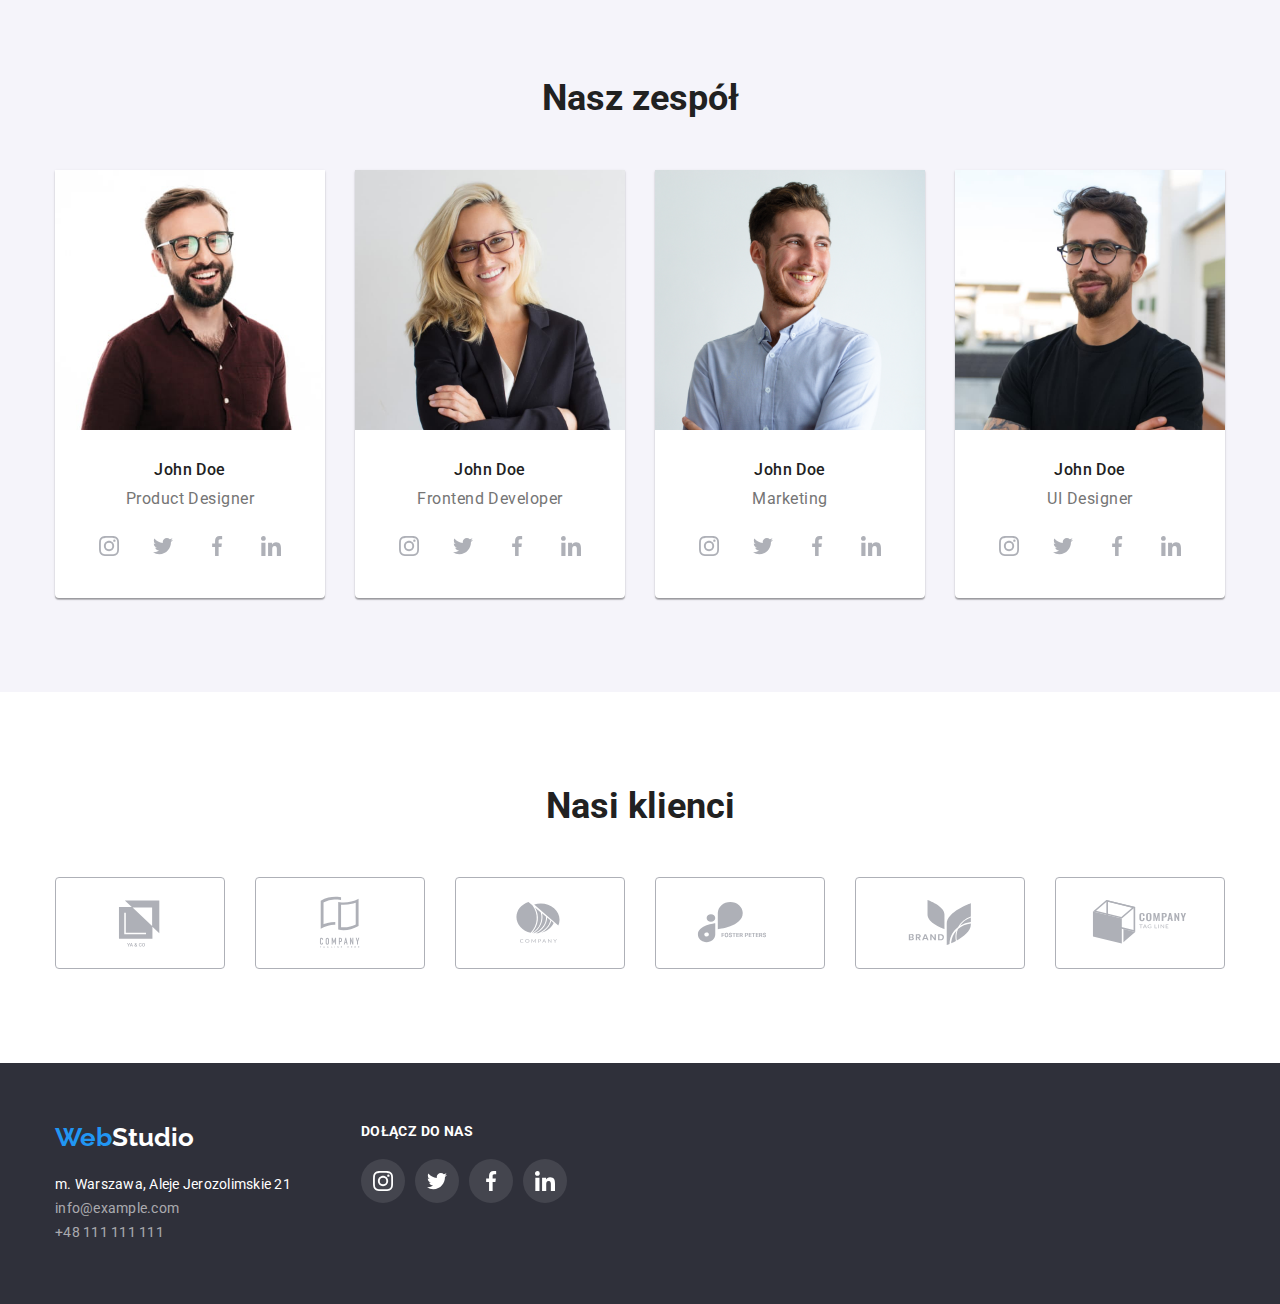
==== commit 19a10673: "modal" ====
--- a/index.html
+++ b/index.html
@@ -64,7 +64,11 @@
           <h1 class="container-main-first-caption">
             EFEKTYWNE ROZWIĄZANIA<br />DLA WASZEGO BIZNESU
           </h1>
-          <button type="button" class="container-main-first-button">
+          <button
+            type="button"
+            class="container-main-first-button"
+            data-modal-open
+          >
             Zamów usługę
           </button>
         </div>
@@ -361,6 +365,16 @@
         </ul>
       </section>
     </main>
+
+    <div class="backdrop is-hidden" data-modal>
+      <div class="modal">
+        <button type="button" class="close-btn" data-modal-close>
+          <svg width="18" height="18">
+            <use href="images/close-black-18dp (2) 1 (1).svg"></use>
+          </svg>
+        </button>
+      </div>
+    </div>
 
     <footer class="footer-wrapper">
       <div class="container footer-columns">
@@ -404,5 +418,8 @@
         </div>
       </div>
     </footer>
+
+    <script src="./js/modal.js"></script>
+
   </body>
 </html>
--- a/css/styles.css
+++ b/css/styles.css
@@ -450,6 +450,28 @@
     1px 4px 6px rgba(0, 0, 0, 0.16);
   cursor: pointer;
 }
+.projects-list div {
+  position: relative;
+  overflow: hidden;
+}
+.projects-list div > p {
+  position: absolute;
+  top: 0px;
+  bottom: 0;
+  right: 0;
+  left: 0;
+  background-color: rgba(33, 150, 243, 0.9);
+  color: var(--white-color);
+  font-size: 18px;
+  line-height: 1.555;
+  letter-spacing: 0.03em;
+  padding: 49px 45px 49px 24px;
+  transform: translateY(294px);
+  transition: transform 250ms cubic-bezier(0.4, 0, 0.2, 1);
+}
+.projects-list figure:hover div > p {
+  transform: translateY(0);
+}
 .projects-list figcaption {
   border-bottom: 1px solid #eeeeee;
   border-right: 1px solid #eeeeee;
@@ -474,3 +496,32 @@
   padding-left: 24px;
   padding-bottom: 20px;
 }
+
+/* modal styles */
+.backdrop {
+  /* cursor: not-allowed; */
+  /* display: flex; */
+  background-color: hsla(0, 0%, 0%, 0.1);
+  position: fixed;
+  top: 0;
+  left: 0;
+  bottom: 0;
+  right: 0;
+  z-index: 10;
+}
+.modal {
+  width: 528px;
+  height: 581px;
+  margin: 221px auto 0;
+  background-color: var(--white-color);
+  box-shadow: 0px 1px 3px rgba(0, 0, 0, 0.12), 0px 1px 1px rgba(0, 0, 0, 0.14),
+    0px 2px 1px rgba(0, 0, 0, 0.2);
+  border-radius: 4px;
+}
+.close-btn {
+  background-color: hsla(0, 0%, 100%, 1);
+  border: 1px solid hsla(0, 0%, 0%, 0.1);
+  border-radius: 50%;
+  width: 30px;
+  height: 30px;
+}
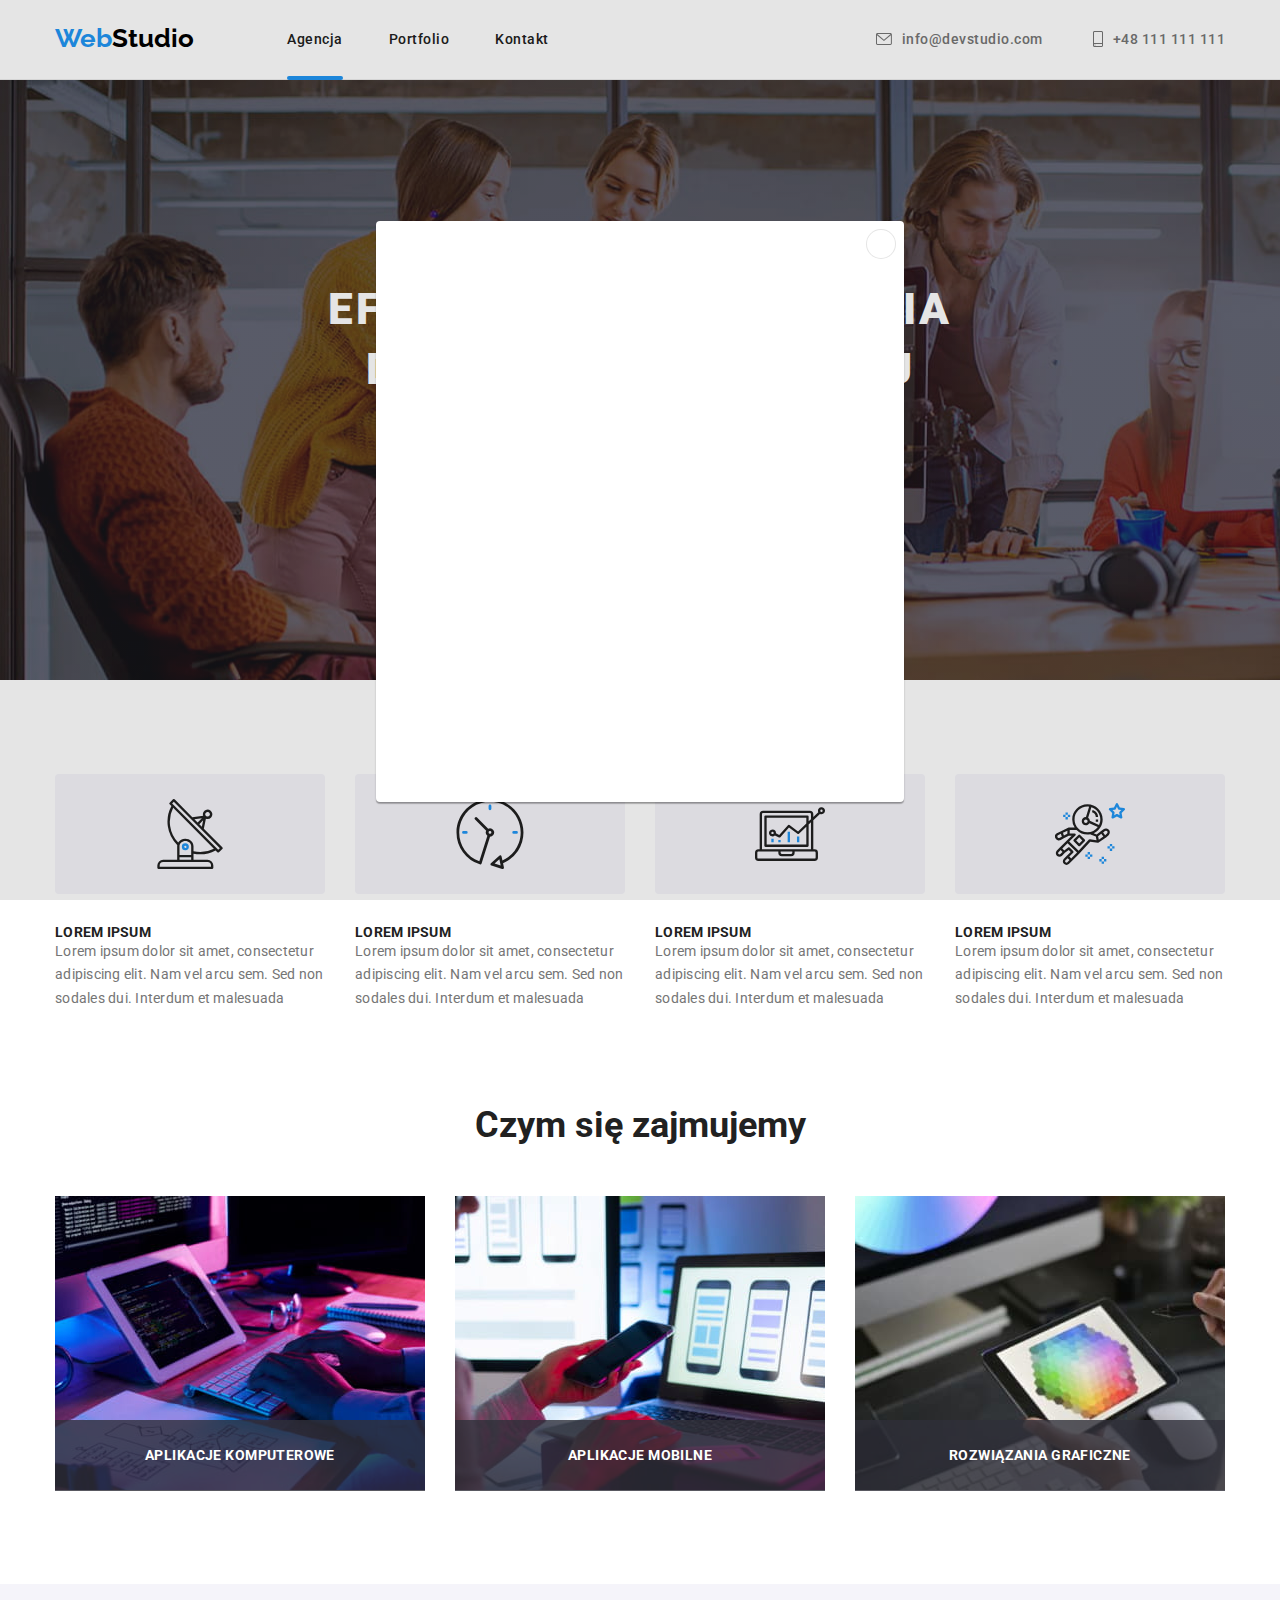
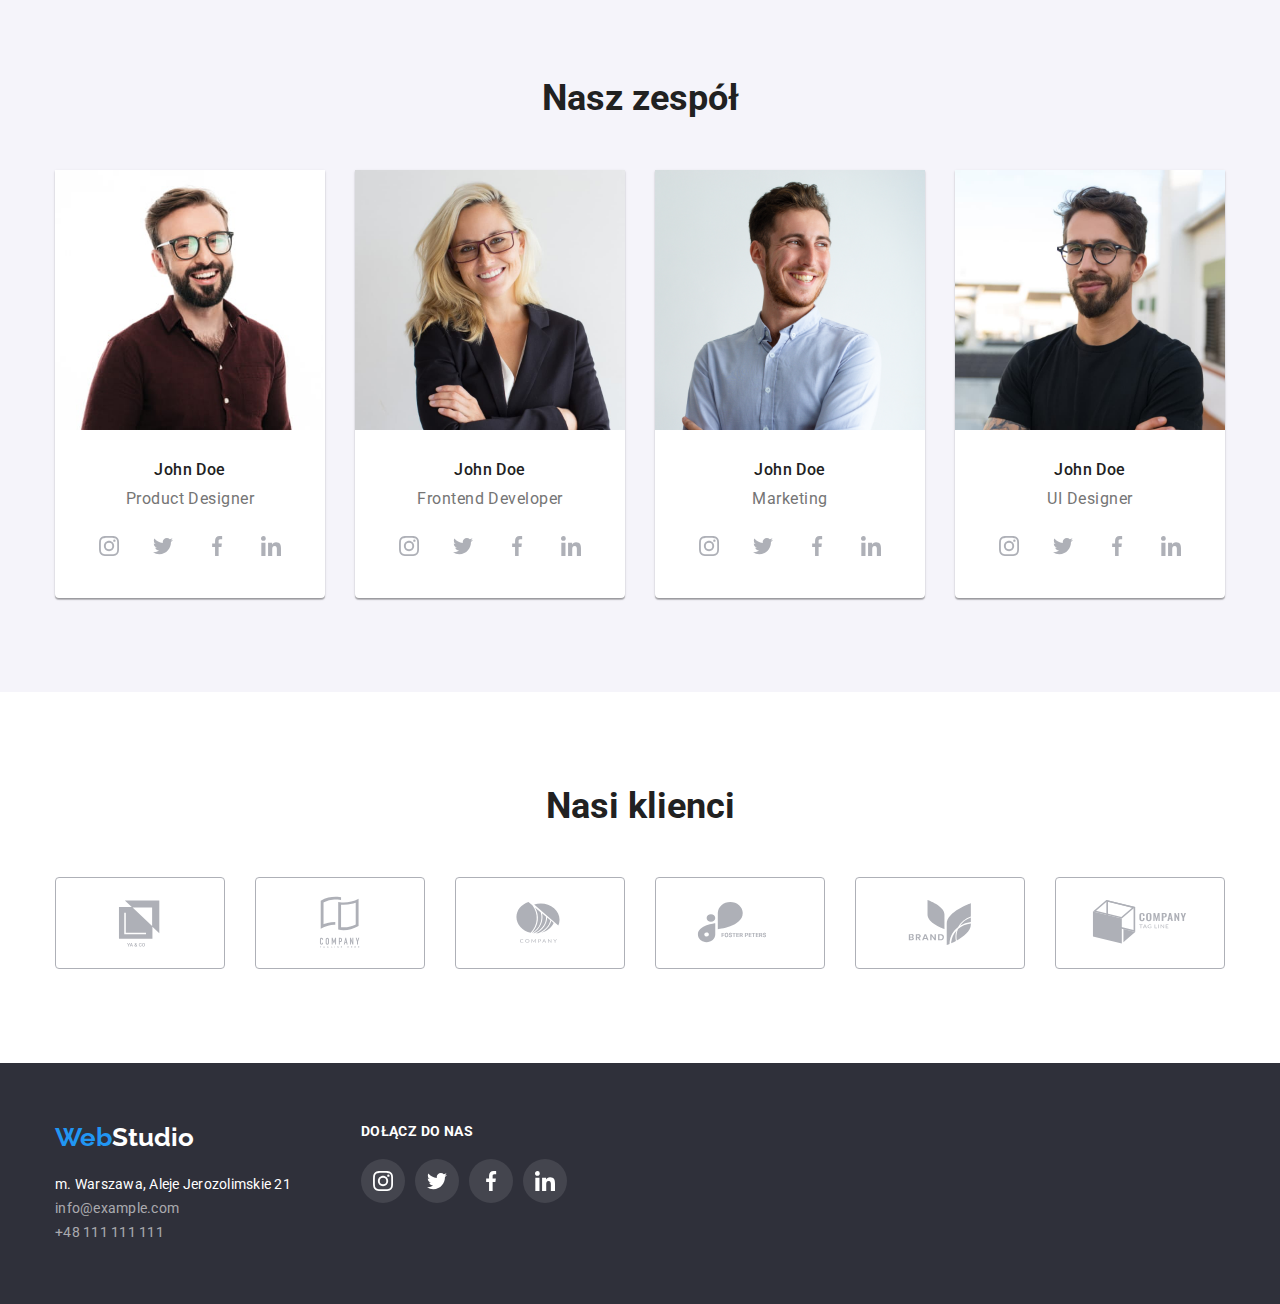
==== commit b11abd50: "modal updated" ====
--- a/index.html
+++ b/index.html
@@ -369,9 +369,6 @@
     <div class="backdrop is-hidden" data-modal>
       <div class="modal">
         <button type="button" class="close-btn" data-modal-close>
-          <svg width="18" height="18">
-            <use href="images/close-black-18dp (2) 1 (1).svg"></use>
-          </svg>
         </button>
       </div>
     </div>
--- a/css/styles.css
+++ b/css/styles.css
@@ -517,11 +517,18 @@
   box-shadow: 0px 1px 3px rgba(0, 0, 0, 0.12), 0px 1px 1px rgba(0, 0, 0, 0.14),
     0px 2px 1px rgba(0, 0, 0, 0.2);
   border-radius: 4px;
+  padding: 8px;
 }
 .close-btn {
   background-color: hsla(0, 0%, 100%, 1);
+  background-image: url("images/close-black-18.svg");
   border: 1px solid hsla(0, 0%, 0%, 0.1);
   border-radius: 50%;
   width: 30px;
   height: 30px;
-}
+  display: block;
+  margin-left: auto;
+}
+.close-btn:hover {
+  cursor: pointer;
+}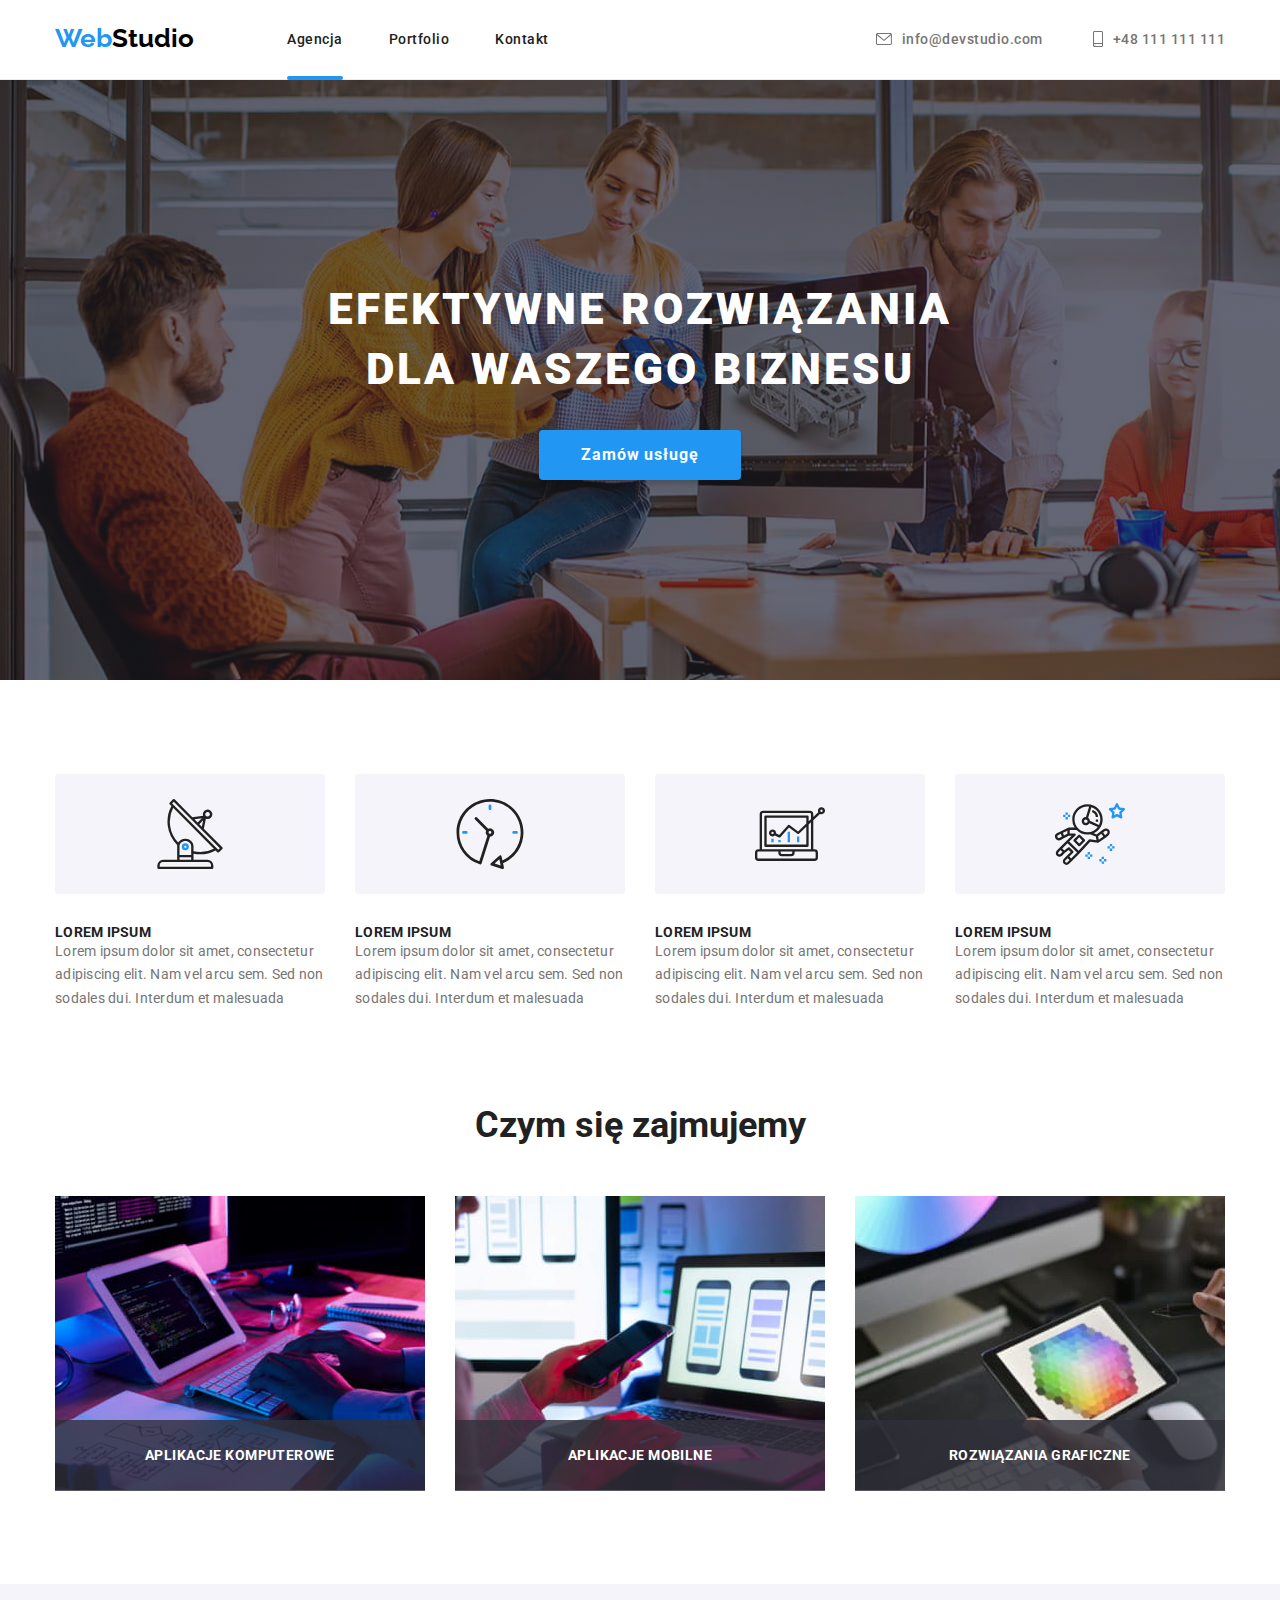
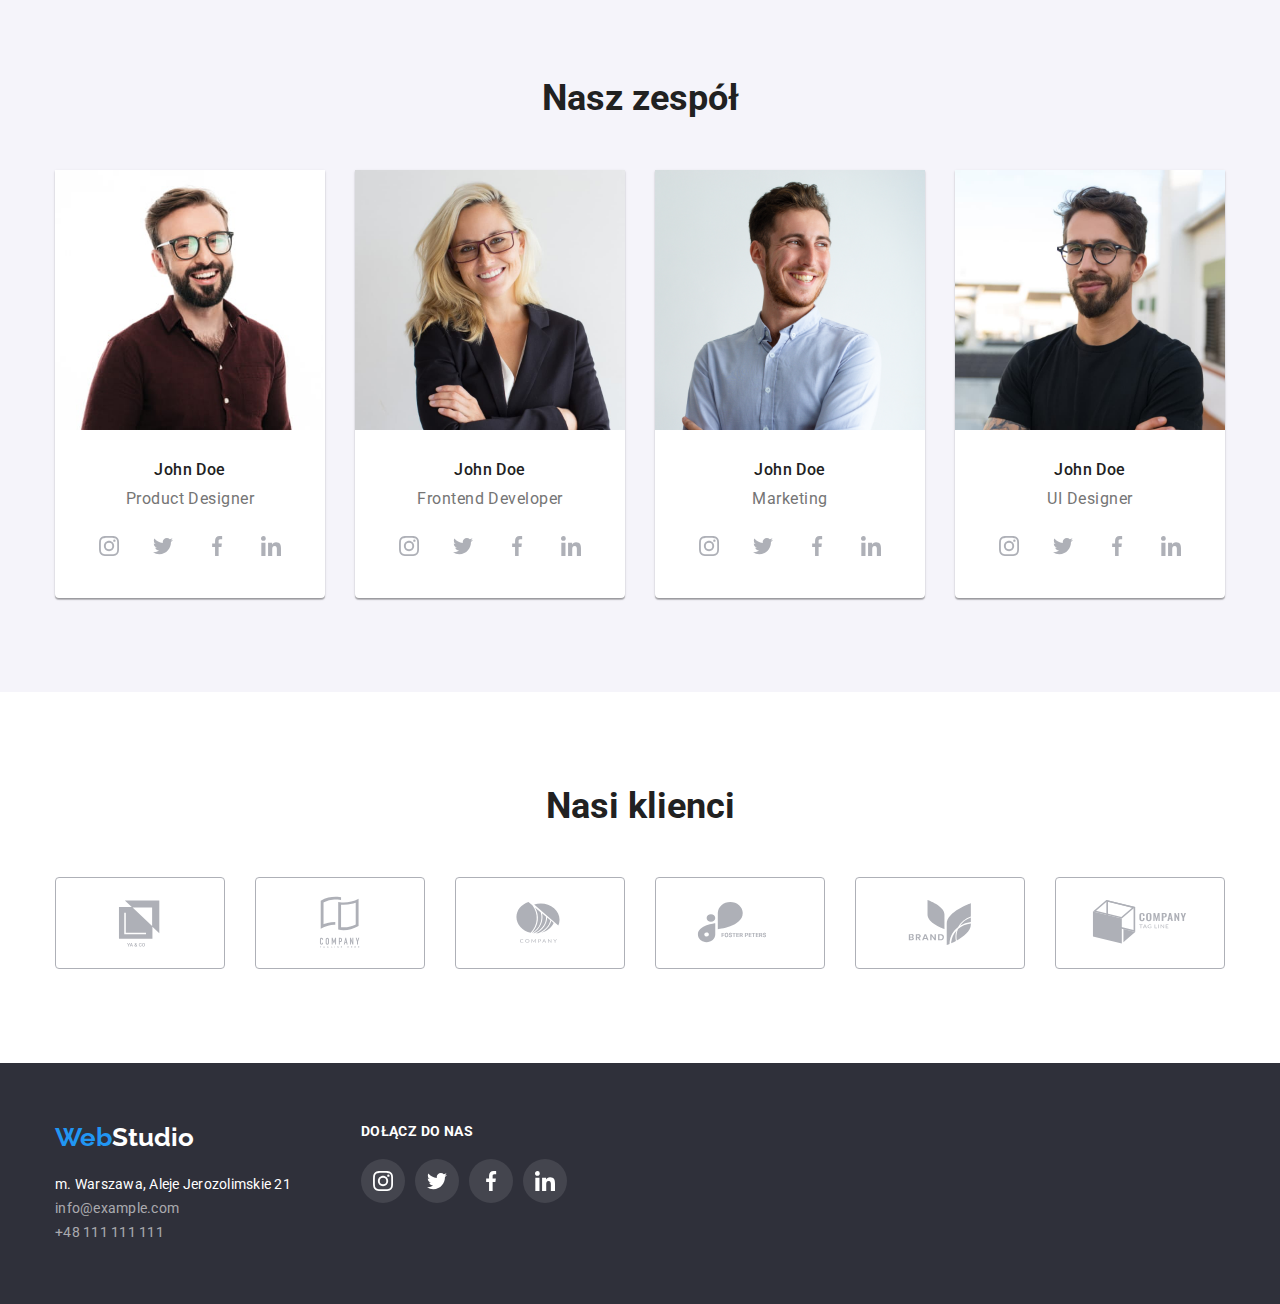
==== commit 3f847d1a: "modal animation" ====
--- a/index.html
+++ b/index.html
@@ -368,8 +368,7 @@
 
     <div class="backdrop is-hidden" data-modal>
       <div class="modal">
-        <button type="button" class="close-btn" data-modal-close>
-        </button>
+        <button type="button" class="close-btn" data-modal-close>x</button>
       </div>
     </div>
 
@@ -417,6 +416,5 @@
     </footer>
 
     <script src="./js/modal.js"></script>
-
   </body>
 </html>
--- a/css/styles.css
+++ b/css/styles.css
@@ -499,8 +499,6 @@
 
 /* modal styles */
 .backdrop {
-  /* cursor: not-allowed; */
-  /* display: flex; */
   background-color: hsla(0, 0%, 0%, 0.1);
   position: fixed;
   top: 0;
@@ -508,27 +506,46 @@
   bottom: 0;
   right: 0;
   z-index: 10;
+  display: flex;
+  align-items: center;
+  justify-content: center;
+    
 }
 .modal {
   width: 528px;
   height: 581px;
-  margin: 221px auto 0;
   background-color: var(--white-color);
   box-shadow: 0px 1px 3px rgba(0, 0, 0, 0.12), 0px 1px 1px rgba(0, 0, 0, 0.14),
     0px 2px 1px rgba(0, 0, 0, 0.2);
   border-radius: 4px;
   padding: 8px;
+  animation: animateModal 2500ms forwards;
 }
 .close-btn {
   background-color: hsla(0, 0%, 100%, 1);
-  background-image: url("images/close-black-18.svg");
+  background-image: url("images/close-black-18dp.png");
   border: 1px solid hsla(0, 0%, 0%, 0.1);
   border-radius: 50%;
   width: 30px;
   height: 30px;
   display: block;
   margin-left: auto;
+
 }
 .close-btn:hover {
   cursor: pointer;
+}
+.is-hidden {
+  visibility: hidden;
+  opacity: 0;
+  pointer-events: none;
+}
+
+@keyframes animateModal {
+  0%{
+    transform: scale(0);
+  }
+  100%{
+    transform: scale(1);
+  }
 }